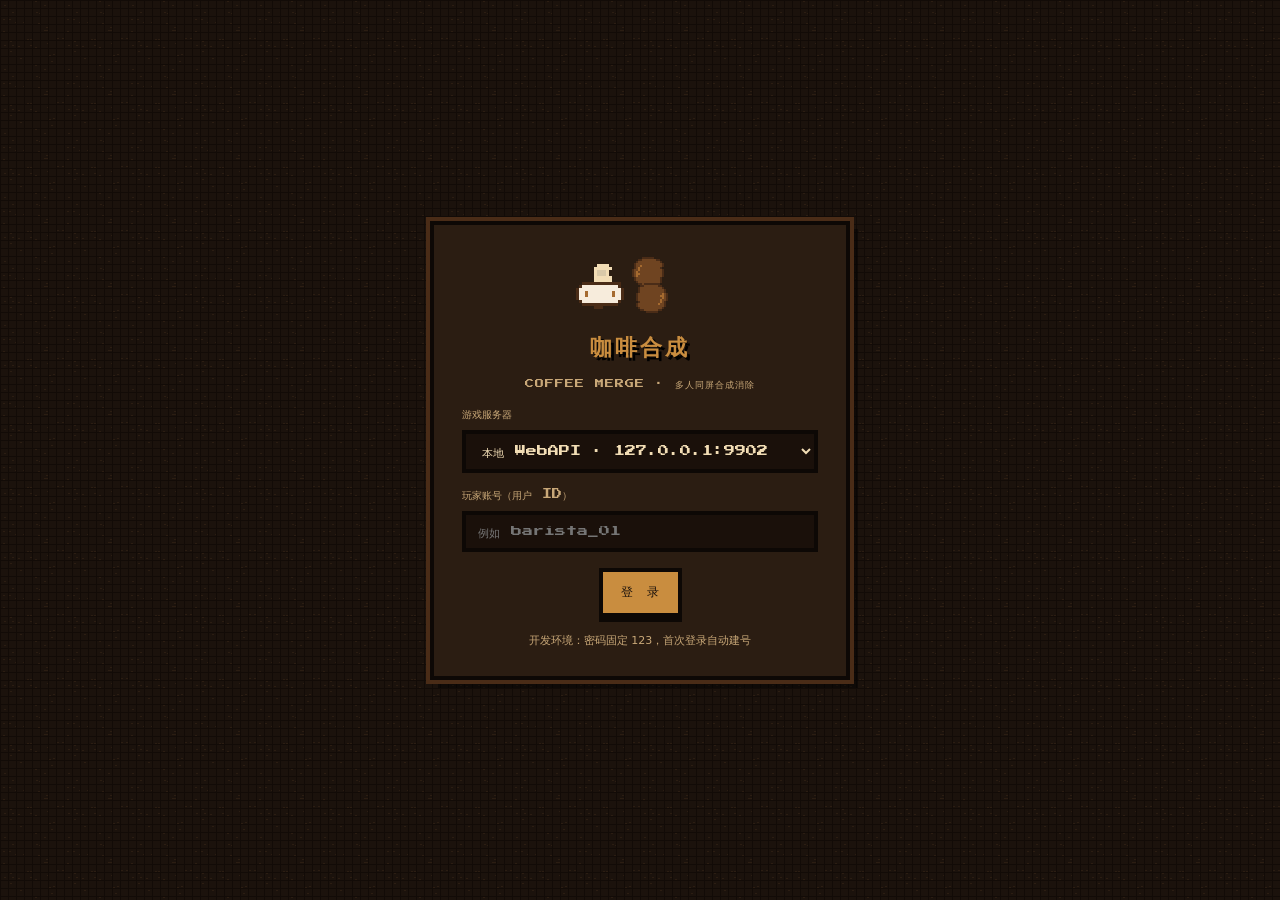
==== client/index.html @ 6a42d243 "feat(client): 像素风网页客户端（登录+大厅）" ====
<!DOCTYPE html>
<html lang="zh-CN">
<head>
<meta charset="UTF-8">
<meta name="viewport" content="width=device-width, initial-scale=1.0">
<title>咖啡合成 · Coffee Merge</title>
<link rel="preconnect" href="https://fonts.googleapis.com">
<link rel="preconnect" href="https://fonts.gstatic.com" crossorigin>
<link href="https://fonts.googleapis.com/css2?family=Press+Start+2P&display=swap" rel="stylesheet">
<link rel="stylesheet" href="css/style.css">
</head>
<body>

<!-- 登录视图 -->
<section id="view-login" class="view">
  <div class="login-panel pixel-panel">
    <img class="logo" src="assets/logo.png" alt="Coffee Merge logo">
    <h1 class="game-title">咖啡合成</h1>
    <p class="game-sub">COFFEE MERGE · 多人同屏合成消除</p>

    <div class="field">
      <label for="serverSel">游戏服务器</label>
      <select id="serverSel">
        <option value="127.0.0.1:9902">本地 WebAPI · 127.0.0.1:9902</option>
      </select>
    </div>

    <div class="field">
      <label for="accountInput">玩家账号（用户 ID）</label>
      <input id="accountInput" type="text" maxlength="32" placeholder="例如 barista_01"
             autocomplete="username" spellcheck="false">
    </div>

    <button id="btnLogin" class="pixel-btn primary" type="button">登 录</button>
    <div id="loginError" class="msg error hidden"></div>
    <div class="hint">开发环境：密码固定 123，首次登录自动建号</div>
  </div>
</section>

<!-- 大厅视图 -->
<section id="view-lobby" class="view hidden">
  <div class="lobby-shell">
    <header class="lobby-head">
      <div class="head-left">
        <img class="logo-sm" src="assets/logo.png" alt="logo">
        <div>
          <h2>咖啡大厅</h2>
          <div class="player-info">
            <span id="lobbyName">-</span> · UID <span id="lobbyUid">-</span>
          </div>
        </div>
      </div>
      <div class="conn-box">
        <span id="pillWs" class="pill bad">WS 未连接</span>
        <span id="pillHs" class="pill bad">未握手</span>
        <span id="pillLogin" class="pill bad">未登录</span>
        <span id="pillHb" class="pill bad">心跳 -</span>
      </div>
      <button id="btnLogout" class="pixel-btn small secondary" type="button">退出登录</button>
    </header>

    <main class="lobby-body">
      <section class="panel chain-panel pixel-panel">
        <h3>咖啡合成链</h3>
        <div class="chain">
          <div class="chain-item"><img src="assets/chain_bean.png" alt="咖啡果"><span>咖啡果</span></div>
          <div class="chain-arrow">›</div>
          <div class="chain-item"><img src="assets/chain_green.png" alt="生豆"><span>生豆</span></div>
          <div class="chain-arrow">›</div>
          <div class="chain-item"><img src="assets/chain_roast.png" alt="烘焙豆"><span>烘焙豆</span></div>
          <div class="chain-arrow">›</div>
          <div class="chain-item"><img src="assets/chain_espresso.png" alt="浓缩"><span>浓缩</span></div>
          <div class="chain-arrow">›</div>
          <div class="chain-item"><img src="assets/chain_latte.png" alt="拿铁"><span>拿铁</span></div>
        </div>
        <p class="chain-note">合成消除玩法即将开放，敬请期待</p>
        <button id="btnStart" class="pixel-btn primary" type="button" disabled>开始游戏（开发中）</button>
      </section>

      <section class="panel list-panel pixel-panel">
        <div class="list-head">
          <h3>在线玩家</h3>
          <span class="online-count">在线 <b id="onlineCount">0</b> 人</span>
        </div>
        <ul id="playerList" class="player-list"></ul>
      </section>
    </main>
  </div>

  <div id="toast" class="toast hidden"></div>
</section>

<script src="js/protocol.js"></script>
<script src="js/net.js"></script>
<script src="js/app.js"></script>
</body>
</html>
---- client/css/style.css ----
:root {
  --bg: #1b120c;
  --panel: #2b1d12;
  --panel2: #382512;
  --line: #4a2c17;
  --ink: #0d0805;
  --text: #f2ddb5;
  --dim: #c9a878;
  --amber: #c98d3f;
  --caramel: #a56a2f;
  --cream: #f2ddb5;
  --milk: #f7ecdc;
  --green: #7fa04e;
  --red: #e07b5a;
  --pixel: 'Press Start 2P', 'Courier New', monospace;
  --zh: 'Microsoft YaHei', 'PingFang SC', system-ui, sans-serif;
}

* { box-sizing: border-box; margin: 0; padding: 0; }
html, body { height: 100%; }

body {
  font-family: var(--pixel);
  color: var(--text);
  background-color: var(--bg);
  background-image: url('../assets/bg.png');
  background-repeat: repeat;
}

img { image-rendering: pixelated; image-rendering: crisp-edges; }
.hidden { display: none !important; }

.view {
  min-height: 100vh;
  display: flex;
  align-items: center;
  justify-content: center;
  padding: 24px;
}

.pixel-panel {
  background: var(--panel);
  border: 4px solid var(--ink);
  box-shadow: 0 0 0 4px var(--line), 8px 8px 0 rgba(0, 0, 0, 0.45);
  padding: 28px;
}

.pixel-btn {
  font-family: var(--pixel);
  font-size: 12px;
  color: #1b120c;
  background: var(--amber);
  border: 4px solid var(--ink);
  box-shadow: 0 5px 0 0 var(--ink);
  padding: 12px 18px;
  cursor: pointer;
  text-transform: uppercase;
  letter-spacing: 1px;
  transition: filter .1s;
}
.pixel-btn:hover { filter: brightness(1.12); }
.pixel-btn:active { transform: translateY(5px); box-shadow: none; }
.pixel-btn:disabled {
  background: var(--panel2);
  color: var(--dim);
  cursor: not-allowed;
  box-shadow: 0 5px 0 0 var(--ink);
  transform: none;
}
.pixel-btn.small { padding: 8px 12px; font-size: 9px; }
.pixel-btn.secondary { background: var(--caramel); }

/* ── 登录视图 ── */
.login-panel {
  width: 420px;
  max-width: 100%;
  display: flex;
  flex-direction: column;
  align-items: center;
  gap: 16px;
}
.logo { width: 128px; height: 64px; }
.game-title {
  font-size: 22px;
  color: var(--amber);
  text-shadow: 3px 3px 0 #000;
  letter-spacing: 3px;
}
.game-sub { font-size: 9px; color: var(--dim); letter-spacing: 1px; }

.field {
  width: 100%;
  display: flex;
  flex-direction: column;
  gap: 8px;
}
.field label { font-size: 10px; color: var(--dim); }

input, select {
  width: 100%;
  padding: 11px 12px;
  font-family: var(--pixel);
  font-size: 11px;
  color: var(--text);
  background: #1a100a;
  border: 4px solid var(--ink);
  outline: none;
}
input:focus, select:focus { border-color: var(--amber); }
select { cursor: pointer; }

.msg.error {
  width: 100%;
  font-family: var(--zh);
  font-size: 12px;
  color: var(--red);
  background: rgba(224, 123, 90, 0.12);
  border: 3px solid var(--ink);
  padding: 8px 10px;
}
.hint { font-family: var(--zh); font-size: 11px; color: var(--dim); }

/* ── 大厅视图 ── */
.view-lobby { align-items: stretch; }
#view-lobby { flex-direction: column; padding: 0; }
.lobby-shell {
  width: 100%;
  max-width: 1080px;
  margin: 0 auto;
  display: flex;
  flex-direction: column;
  min-height: 100vh;
}

.lobby-head {
  display: flex;
  align-items: center;
  gap: 18px;
  flex-wrap: wrap;
  padding: 12px 20px;
  background: var(--panel);
  border: 4px solid var(--ink);
  border-top: none;
  box-shadow: 0 0 0 4px var(--line), 0 8px 0 rgba(0, 0, 0, 0.45);
}
.head-left { display: flex; align-items: center; gap: 12px; }
.logo-sm { width: 64px; height: 32px; }
.head-left h2 { font-size: 15px; color: var(--amber); letter-spacing: 2px; }
.player-info {
  margin-top: 6px;
  font-family: var(--zh);
  font-size: 12px;
  color: var(--dim);
}
.conn-box { display: flex; gap: 8px; margin-left: auto; flex-wrap: wrap; }
.pill {
  font-size: 9px;
  padding: 7px 10px;
  border: 3px solid var(--ink);
  background: var(--panel2);
  white-space: nowrap;
}
.pill.ok { color: #1b120c; background: var(--green); }
.pill.warn { color: #1b120c; background: var(--amber); }
.pill.bad { color: var(--milk); background: #5a241a; }

.lobby-body {
  flex: 1;
  display: flex;
  gap: 20px;
  align-items: flex-start;
  justify-content: center;
  flex-wrap: wrap;
  padding: 22px 20px;
}
.panel { width: 500px; max-width: 100%; }
.chain-panel { display: flex; flex-direction: column; gap: 14px; }
.chain-panel h3, .list-panel h3 { font-size: 12px; color: var(--amber); letter-spacing: 1px; }

.chain {
  display: flex;
  align-items: center;
  justify-content: center;
  gap: 8px;
  flex-wrap: wrap;
  margin: 6px 0;
}
.chain-item {
  display: flex;
  flex-direction: column;
  align-items: center;
  gap: 6px;
  font-size: 9px;
  color: var(--dim);
}
.chain-item img { width: 56px; height: 56px; }
.chain-arrow { color: var(--amber); font-size: 22px; }
.chain-note { font-family: var(--zh); font-size: 12px; color: var(--dim); text-align: center; }

.list-panel { width: 340px; }
.list-head {
  display: flex;
  justify-content: space-between;
  align-items: center;
  margin-bottom: 14px;
}
.online-count { font-family: var(--zh); font-size: 12px; color: var(--dim); }
.online-count b { color: var(--amber); }

.player-list {
  list-style: none;
  display: flex;
  flex-direction: column;
  gap: 8px;
  max-height: 360px;
  overflow-y: auto;
}
.player-list li {
  display: flex;
  align-items: center;
  gap: 10px;
  padding: 8px 10px;
  background: var(--panel2);
  border: 3px solid var(--ink);
  font-family: var(--zh);
  font-size: 13px;
}
.player-list li img { width: 22px; height: 22px; }
.player-list li .me { margin-left: auto; color: var(--green); font-size: 11px; }
.player-list .empty { justify-content: center; color: var(--dim); border-style: dashed; }

.toast {
  position: fixed;
  left: 50%;
  bottom: 32px;
  transform: translateX(-50%);
  z-index: 99;
  background: var(--ink);
  border: 3px solid var(--amber);
  color: var(--cream);
  padding: 10px 16px;
  font-family: var(--zh);
  font-size: 12px;
  box-shadow: 6px 6px 0 rgba(0, 0, 0, 0.5);
  max-width: 80vw;
}

::-webkit-scrollbar { width: 10px; }
::-webkit-scrollbar-track { background: var(--bg); }
::-webkit-scrollbar-thumb { background: var(--line); border: 2px solid var(--ink); }
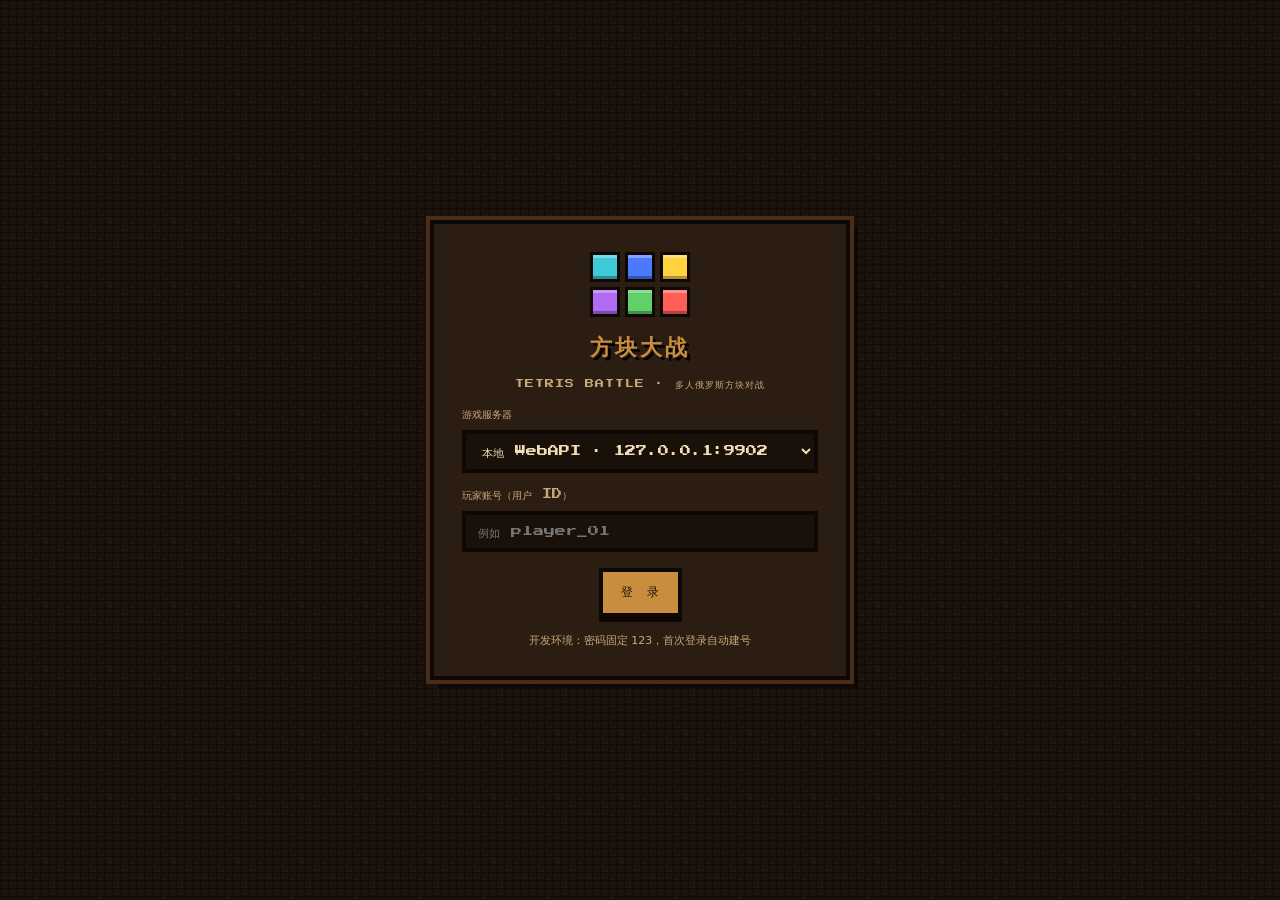
==== commit fc7f63a3: "feat(client): 俄罗斯方块99 前端玩法，替换旧二合消除玩法" ====
--- a/client/index.html
+++ b/client/index.html
@@ -3,7 +3,7 @@
 <head>
 <meta charset="UTF-8">
 <meta name="viewport" content="width=device-width, initial-scale=1.0">
-<title>咖啡合成 · Coffee Merge</title>
+<title>方块大战 · TETRIS BATTLE</title>
 <link rel="preconnect" href="https://fonts.googleapis.com">
 <link rel="preconnect" href="https://fonts.gstatic.com" crossorigin>
 <link href="https://fonts.googleapis.com/css2?family=Press+Start+2P&display=swap" rel="stylesheet">
@@ -14,9 +14,12 @@
 <!-- 登录视图 -->
 <section id="view-login" class="view">
   <div class="login-panel pixel-panel">
-    <img class="logo" src="assets/logo.png" alt="Coffee Merge logo">
-    <h1 class="game-title">咖啡合成</h1>
-    <p class="game-sub">COFFEE MERGE · 多人同屏合成消除</p>
+    <div class="tetris-logo lg" aria-hidden="true">
+      <i class="t-I"></i><i class="t-J"></i><i class="t-O"></i>
+      <i class="t-T"></i><i class="t-S"></i><i class="t-Z"></i>
+    </div>
+    <h1 class="game-title">方块大战</h1>
+    <p class="game-sub">TETRIS BATTLE · 多人俄罗斯方块对战</p>
 
     <div class="field">
       <label for="serverSel">游戏服务器</label>
@@ -27,7 +30,7 @@
 
     <div class="field">
       <label for="accountInput">玩家账号（用户 ID）</label>
-      <input id="accountInput" type="text" maxlength="32" placeholder="例如 barista_01"
+      <input id="accountInput" type="text" maxlength="32" placeholder="例如 player_01"
              autocomplete="username" spellcheck="false">
     </div>
 
@@ -39,59 +42,175 @@
 
 <!-- 大厅视图 -->
 <section id="view-lobby" class="view hidden">
-  <div class="lobby-shell">
-    <header class="lobby-head">
-      <div class="head-left">
-        <img class="logo-sm" src="assets/logo.png" alt="logo">
-        <div>
-          <h2>咖啡大厅</h2>
-          <div class="player-info">
-            <span id="lobbyName">-</span> · UID <span id="lobbyUid">-</span>
-          </div>
+  <div class="lobby-wrap">
+    <div class="lobby-shell">
+      <header class="lobby-head">
+        <div class="head-left">
+          <div class="tetris-logo" aria-hidden="true">
+            <i class="t-I"></i><i class="t-J"></i><i class="t-O"></i>
+            <i class="t-T"></i><i class="t-S"></i><i class="t-Z"></i>
+          </div>
+          <div>
+            <h2>方块大战</h2>
+            <div class="player-info">
+              <span id="lobbyName">-</span> · UID <span id="lobbyUid">-</span>
+            </div>
+          </div>
+        </div>
+        <div class="conn-box">
+          <span id="pillWs" class="pill bad">WS 未连接</span>
+          <span id="pillHs" class="pill bad">未握手</span>
+          <span id="pillLogin" class="pill bad">未登录</span>
+          <span id="pillHb" class="pill bad">心跳 -</span>
+        </div>
+        <button id="btnLog" class="pixel-btn small" type="button">消息日志</button>
+        <button id="btnLogout" class="pixel-btn small secondary" type="button">退出登录</button>
+      </header>
+
+      <main class="lobby-body">
+        <section class="panel help-panel pixel-panel">
+          <h3>玩法说明</h3>
+          <p class="help-rules">
+            俄罗斯方块对战：移动旋转方块，填满一行即可消除并得分。
+            后续版本将接入服务器，与其他玩家实时对战——消除时随机选中一名玩家发动攻击（增加垃圾行）。
+          </p>
+          <div class="help-keys">
+            <span>← → 移动</span>
+            <span>↓ 软降</span>
+            <span>↑ / X 旋转</span>
+            <span>Z 逆旋转</span>
+            <span>空格 硬降</span>
+            <span>C 暂存</span>
+            <span>P 暂停</span>
+          </div>
+          <button id="btnStart" class="pixel-btn primary" type="button">开始游戏</button>
+        </section>
+
+        <section class="panel list-panel pixel-panel">
+          <div class="list-head">
+            <h3>在线玩家</h3>
+            <span class="online-count">在线 <b id="onlineCount">0</b> 人</span>
+          </div>
+          <div class="player-query">
+            <input id="playerQueryInput" type="text" maxlength="32" placeholder="输入玩家名查询信息" autocomplete="off" spellcheck="false">
+            <button id="btnQueryPlayer" class="pixel-btn small" type="button">查询</button>
+          </div>
+          <div id="playerQueryResult" class="query-result"></div>
+          <ul id="playerList" class="player-list"></ul>
+        </section>
+
+        <section class="panel chat-panel pixel-panel">
+          <div class="chat-head">
+            <h3>大厅聊天</h3>
+          </div>
+          <div id="chatList" class="chat-list"></div>
+          <div class="chat-input-row">
+            <input id="chatInput" type="text" maxlength="300" placeholder="输入聊天内容，回车发送" autocomplete="off">
+            <button id="btnSendChat" class="pixel-btn small" type="button">发送</button>
+          </div>
+        </section>
+      </main>
+    </div>
+
+    <!-- 消息日志（固定右侧） -->
+    <div id="logPanel" class="log-panel pixel-panel hidden">
+      <div class="log-head">
+        <h3>消息日志</h3>
+        <div class="log-actions">
+          <button id="btnLogClear" class="pixel-btn small" type="button">清空</button>
+          <button id="btnLogClose" class="pixel-btn small secondary" type="button">关闭</button>
         </div>
       </div>
-      <div class="conn-box">
-        <span id="pillWs" class="pill bad">WS 未连接</span>
-        <span id="pillHs" class="pill bad">未握手</span>
-        <span id="pillLogin" class="pill bad">未登录</span>
-        <span id="pillHb" class="pill bad">心跳 -</span>
+      <div class="log-filters">
+        <label class="log-filter"><input type="checkbox" data-filter="heartbeat" checked> 心跳</label>
+        <label class="log-filter"><input type="checkbox" data-filter="send" checked> 发送</label>
+        <label class="log-filter"><input type="checkbox" data-filter="recv" checked> 接收</label>
+        <label class="log-filter"><input type="checkbox" data-filter="sys" checked> 系统</label>
+        <label class="log-filter"><input type="checkbox" data-filter="err" checked> 错误</label>
       </div>
-      <button id="btnLogout" class="pixel-btn small secondary" type="button">退出登录</button>
-    </header>
-
-    <main class="lobby-body">
-      <section class="panel chain-panel pixel-panel">
-        <h3>咖啡合成链</h3>
-        <div class="chain">
-          <div class="chain-item"><img src="assets/chain_bean.png" alt="咖啡果"><span>咖啡果</span></div>
-          <div class="chain-arrow">›</div>
-          <div class="chain-item"><img src="assets/chain_green.png" alt="生豆"><span>生豆</span></div>
-          <div class="chain-arrow">›</div>
-          <div class="chain-item"><img src="assets/chain_roast.png" alt="烘焙豆"><span>烘焙豆</span></div>
-          <div class="chain-arrow">›</div>
-          <div class="chain-item"><img src="assets/chain_espresso.png" alt="浓缩"><span>浓缩</span></div>
-          <div class="chain-arrow">›</div>
-          <div class="chain-item"><img src="assets/chain_latte.png" alt="拿铁"><span>拿铁</span></div>
-        </div>
-        <p class="chain-note">合成消除玩法即将开放，敬请期待</p>
-        <button id="btnStart" class="pixel-btn primary" type="button" disabled>开始游戏（开发中）</button>
-      </section>
-
-      <section class="panel list-panel pixel-panel">
-        <div class="list-head">
-          <h3>在线玩家</h3>
-          <span class="online-count">在线 <b id="onlineCount">0</b> 人</span>
-        </div>
-        <ul id="playerList" class="player-list"></ul>
-      </section>
-    </main>
+      <div id="logList" class="log-list"></div>
+    </div>
   </div>
 
   <div id="toast" class="toast hidden"></div>
+</section>
+
+<!-- 俄罗斯方块对战 -->
+<section id="view-game" class="view hidden">
+  <div class="game-wrap">
+    <div class="game-shell pixel-panel">
+      <header class="game-head">
+        <button id="btnBackLobby" class="pixel-btn small secondary" type="button">返回大厅</button>
+        <div class="game-stats">
+          <span>分数 <b id="gameScore">0</b></span>
+          <span>消行 <b id="gameLines">0</b></span>
+          <span>等级 <b id="gameLevel">1</b></span>
+        </div>
+        <div class="game-actions">
+          <button id="btnPause" class="pixel-btn small" type="button">暂停</button>
+          <button id="btnRestart" class="pixel-btn small" type="button">重开</button>
+        </div>
+      </header>
+
+      <div class="game-body">
+        <!-- 主棋盘 -->
+        <div class="board-area">
+          <div class="tetris-board" id="tetrisBoard" aria-label="俄罗斯方块棋盘">
+            <div class="board-grid"></div>
+            <div class="board-stack" id="boardStack"></div>
+            <div id="ghostGroup"></div>
+            <div id="pieceGroup"></div>
+
+            <div class="board-overlay hidden" id="overlayReady">
+              <span id="readyText">READY</span>
+            </div>
+            <div class="board-overlay hidden" id="overlayPause">
+              <span class="over-title">PAUSED</span>
+              <button id="btnResume" class="pixel-btn small" type="button">继续</button>
+              <button id="btnQuitPause" class="pixel-btn small secondary" type="button">返回大厅</button>
+            </div>
+            <div class="board-overlay hidden" id="overlayOver">
+              <span class="over-title">GAME OVER</span>
+              <span class="over-sub" id="overStats"></span>
+              <button id="btnAgain" class="pixel-btn small" type="button">再来一局</button>
+              <button id="btnQuitOver" class="pixel-btn small secondary" type="button">返回大厅</button>
+            </div>
+          </div>
+          <p class="game-hint">←→ 移动 · ↑/X 旋转 · ↓ 软降 · 空格 硬降 · C 暂存 · P 暂停</p>
+          <div class="touch-controls" id="touchControls">
+            <button id="touchLeft" class="pixel-btn small" type="button">←</button>
+            <button id="touchRight" class="pixel-btn small" type="button">→</button>
+            <button id="touchDown" class="pixel-btn small" type="button">↓</button>
+            <button id="touchRotate" class="pixel-btn small" type="button">⟳</button>
+            <button id="touchDrop" class="pixel-btn small" type="button">⤓</button>
+          </div>
+        </div>
+
+        <!-- 信息 + 观战 -->
+        <aside class="side-area">
+          <div class="info-panel pixel-panel">
+            <div class="info-col">
+              <h4>HOLD</h4>
+              <div class="hold-box" id="holdBox"></div>
+            </div>
+            <div class="info-col">
+              <h4>NEXT</h4>
+              <div class="next-boxes" id="nextBoxes"></div>
+            </div>
+          </div>
+          <div class="spectate-panel pixel-panel">
+            <h4>其他玩家（服务器对战接入后实时同步）</h4>
+            <div class="spectate-grid" id="spectateGrid"></div>
+          </div>
+        </aside>
+      </div>
+    </div>
+  </div>
 </section>
 
 <script src="js/protocol.js"></script>
 <script src="js/net.js"></script>
 <script src="js/app.js"></script>
+<script src="js/game.js"></script>
 </body>
 </html>
--- a/client/css/style.css
+++ b/client/css/style.css
@@ -79,7 +79,22 @@
   align-items: center;
   gap: 16px;
 }
-.logo { width: 128px; height: 64px; }
+.tetris-logo {
+  display: grid;
+  grid-template-columns: repeat(3, 22px);
+  grid-auto-rows: 22px;
+  gap: 4px;
+}
+.tetris-logo.lg {
+  grid-template-columns: repeat(3, 30px);
+  grid-auto-rows: 30px;
+  gap: 5px;
+}
+.tetris-logo i {
+  display: block;
+  border: 3px solid var(--ink);
+  box-shadow: inset 0 3px 0 rgba(255, 255, 255, .3), inset 0 -3px 0 rgba(0, 0, 0, .3);
+}
 .game-title {
   font-size: 22px;
   color: var(--amber);
@@ -121,30 +136,34 @@
 .hint { font-family: var(--zh); font-size: 11px; color: var(--dim); }
 
 /* ── 大厅视图 ── */
-.view-lobby { align-items: stretch; }
-#view-lobby { flex-direction: column; padding: 0; }
+#view-lobby { padding: 20px; }
+.lobby-wrap {
+  width: 100%;
+  max-width: 980px;
+  display: flex;
+  align-items: flex-start;
+  justify-content: center;
+  gap: 16px;
+}
 .lobby-shell {
   width: 100%;
-  max-width: 1080px;
-  margin: 0 auto;
-  display: flex;
-  flex-direction: column;
-  min-height: 100vh;
+  max-width: 560px;
+  display: flex;
+  flex-direction: column;
+  gap: 16px;
 }
 
 .lobby-head {
   display: flex;
   align-items: center;
-  gap: 18px;
+  gap: 14px;
   flex-wrap: wrap;
-  padding: 12px 20px;
+  padding: 14px 16px;
   background: var(--panel);
   border: 4px solid var(--ink);
-  border-top: none;
-  box-shadow: 0 0 0 4px var(--line), 0 8px 0 rgba(0, 0, 0, 0.45);
+  box-shadow: 0 0 0 4px var(--line), 8px 8px 0 rgba(0, 0, 0, 0.45);
 }
 .head-left { display: flex; align-items: center; gap: 12px; }
-.logo-sm { width: 64px; height: 32px; }
 .head-left h2 { font-size: 15px; color: var(--amber); letter-spacing: 2px; }
 .player-info {
   margin-top: 6px;
@@ -165,39 +184,36 @@
 .pill.bad { color: var(--milk); background: #5a241a; }
 
 .lobby-body {
-  flex: 1;
-  display: flex;
-  gap: 20px;
-  align-items: flex-start;
-  justify-content: center;
+  display: flex;
+  flex-direction: column;
+  gap: 16px;
+  align-items: stretch;
+}
+.panel { width: 100%; max-width: 100%; }
+.help-panel { display: flex; flex-direction: column; gap: 14px; }
+.help-panel h3, .list-panel h3 { font-size: 12px; color: var(--amber); letter-spacing: 1px; }
+.help-rules {
+  font-family: var(--zh);
+  font-size: 12px;
+  line-height: 1.7;
+  color: var(--dim);
+}
+.help-keys {
+  display: flex;
   flex-wrap: wrap;
-  padding: 22px 20px;
-}
-.panel { width: 500px; max-width: 100%; }
-.chain-panel { display: flex; flex-direction: column; gap: 14px; }
-.chain-panel h3, .list-panel h3 { font-size: 12px; color: var(--amber); letter-spacing: 1px; }
-
-.chain {
-  display: flex;
-  align-items: center;
-  justify-content: center;
   gap: 8px;
-  flex-wrap: wrap;
-  margin: 6px 0;
-}
-.chain-item {
-  display: flex;
-  flex-direction: column;
-  align-items: center;
-  gap: 6px;
-  font-size: 9px;
-  color: var(--dim);
-}
-.chain-item img { width: 56px; height: 56px; }
-.chain-arrow { color: var(--amber); font-size: 22px; }
-.chain-note { font-family: var(--zh); font-size: 12px; color: var(--dim); text-align: center; }
-
-.list-panel { width: 340px; }
+}
+.help-keys span {
+  font-family: var(--zh);
+  font-size: 11px;
+  color: var(--text);
+  background: var(--panel2);
+  border: 3px solid var(--ink);
+  padding: 6px 10px;
+}
+.help-panel .pixel-btn { align-self: flex-start; }
+
+.list-panel { width: 100%; }
 .list-head {
   display: flex;
   justify-content: space-between;
@@ -206,6 +222,17 @@
 }
 .online-count { font-family: var(--zh); font-size: 12px; color: var(--dim); }
 .online-count b { color: var(--amber); }
+
+.player-query { display: flex; gap: 8px; margin-bottom: 10px; }
+.player-query input { flex: 1; }
+.query-result {
+  font-family: var(--zh);
+  font-size: 12px;
+  color: var(--green);
+  margin-bottom: 10px;
+  min-height: 1em;
+  word-break: break-all;
+}
 
 .player-list {
   list-style: none;
@@ -225,9 +252,386 @@
   font-family: var(--zh);
   font-size: 13px;
 }
-.player-list li img { width: 22px; height: 22px; }
+.player-list li .avatar {
+  width: 14px;
+  height: 14px;
+  flex-shrink: 0;
+  background: var(--green);
+  border: 3px solid var(--ink);
+  box-shadow: inset 0 2px 0 rgba(255, 255, 255, .3);
+}
 .player-list li .me { margin-left: auto; color: var(--green); font-size: 11px; }
 .player-list .empty { justify-content: center; color: var(--dim); border-style: dashed; }
+
+.chat-panel { display: flex; flex-direction: column; gap: 12px; }
+.chat-head h3 { font-size: 12px; color: var(--amber); letter-spacing: 1px; }
+.chat-list {
+  height: 260px;
+  overflow-y: auto;
+  display: flex;
+  flex-direction: column;
+  gap: 8px;
+  background: #160d07;
+  border: 4px solid var(--ink);
+  padding: 10px;
+}
+.chat-empty {
+  color: var(--dim);
+  text-align: center;
+  padding: 24px 0;
+  font-family: var(--zh);
+  font-size: 12px;
+}
+.chat-message {
+  font-family: var(--zh);
+  font-size: 13px;
+  line-height: 1.45;
+  padding: 7px 8px;
+  background: var(--panel2);
+  border: 3px solid var(--ink);
+  display: flex;
+  flex-wrap: wrap;
+  gap: 6px 10px;
+  align-items: baseline;
+}
+.chat-message.self { background: #3b2a1a; border-color: var(--amber); }
+.chat-name { color: var(--green); font-weight: bold; }
+.chat-message.self .chat-name { color: var(--amber); }
+.chat-time { color: var(--dim); font-size: 11px; margin-left: auto; }
+.chat-text { flex-basis: 100%; color: var(--text); word-break: break-word; white-space: pre-wrap; }
+.chat-input-row { display: flex; gap: 8px; }
+.chat-input-row input { flex: 1; }
+
+/* ── 游戏视图（俄罗斯方块） ── */
+#view-game { padding: 16px; }
+.game-wrap { width: 100%; display: flex; justify-content: center; }
+.game-shell {
+  width: 100%;
+  max-width: 880px;
+  padding: 18px;
+  display: flex;
+  flex-direction: column;
+  gap: 14px;
+}
+.game-head {
+  display: flex;
+  align-items: center;
+  justify-content: space-between;
+  gap: 12px;
+  flex-wrap: wrap;
+}
+.game-stats {
+  display: flex;
+  gap: 16px;
+  font-family: var(--zh);
+  font-size: 12px;
+  color: var(--dim);
+}
+.game-stats b {
+  color: var(--amber);
+  font-size: 15px;
+  font-family: var(--pixel);
+}
+.game-actions { display: flex; gap: 8px; }
+
+.game-body {
+  display: flex;
+  gap: 16px;
+  align-items: flex-start;
+  justify-content: center;
+}
+.board-area { display: flex; flex-direction: column; gap: 10px; align-items: center; }
+
+.tetris-board {
+  position: relative;
+  width: clamp(230px, 40vh, 330px);
+  aspect-ratio: 1 / 2;
+  background: #120c07;
+  border: 4px solid var(--ink);
+  box-shadow: 0 0 0 4px var(--line);
+  overflow: hidden;
+}
+.board-grid {
+  position: absolute;
+  inset: 0;
+  background:
+    repeating-linear-gradient(to right, rgba(255, 255, 255, .05) 0 1px, transparent 1px 10%),
+    repeating-linear-gradient(to bottom, rgba(255, 255, 255, .05) 0 1px, transparent 1px 5%);
+  pointer-events: none;
+}
+.board-stack {
+  position: absolute;
+  inset: 0;
+  pointer-events: none;
+}
+
+/* 方块配色（board-cell / piece-block / mini-block / mini-cell / logo 共用） */
+.t-I { background-color: #3ec8d8; }
+.t-J { background-color: #4a7bff; }
+.t-L { background-color: #ff9d3c; }
+.t-O { background-color: #ffd23e; }
+.t-S { background-color: #5fd06a; }
+.t-T { background-color: #b06bf0; }
+.t-Z { background-color: #ff5f56; }
+
+.board-cell {
+  position: absolute;
+  width: 10%;
+  height: 5%;
+  border: 2px solid rgba(0, 0, 0, .35);
+  box-shadow: inset 0 2px 0 rgba(255, 255, 255, .28), inset 0 -2px 0 rgba(0, 0, 0, .28);
+  transition: top .16s ease-out;
+}
+@keyframes cellLand {
+  0% { transform: scaleY(1.28); }
+  100% { transform: scaleY(1); }
+}
+.board-cell.land {
+  animation: cellLand .12s ease-out;
+  transform-origin: top;
+}
+@keyframes rowFlash {
+  0%, 100% { opacity: 1; }
+  50% { opacity: .15; }
+}
+.board-cell.row-flash {
+  animation: rowFlash .16s linear 2;
+}
+
+.piece-group, .ghost-group {
+  position: absolute;
+  left: 0;
+  top: 0;
+  width: 40%;
+  height: 20%;
+  transition: transform .07s linear;
+  will-change: transform;
+}
+.piece-block, .ghost-block {
+  position: absolute;
+  width: 25%;
+  height: 25%;
+}
+.piece-block {
+  border: 2px solid rgba(0, 0, 0, .35);
+  box-shadow: inset 0 2px 0 rgba(255, 255, 255, .3), inset 0 -2px 0 rgba(0, 0, 0, .3);
+}
+.ghost-group { opacity: .35; }
+.ghost-block {
+  border: 2px dashed currentColor;
+  background: transparent;
+}
+.ghost-I { color: #3ec8d8; }
+.ghost-J { color: #4a7bff; }
+.ghost-L { color: #ff9d3c; }
+.ghost-O { color: #ffd23e; }
+.ghost-S { color: #5fd06a; }
+.ghost-T { color: #b06bf0; }
+.ghost-Z { color: #ff5f56; }
+
+/* 棋盘覆盖层 */
+.board-overlay {
+  position: absolute;
+  inset: 0;
+  z-index: 5;
+  background: rgba(10, 6, 3, .74);
+  display: flex;
+  flex-direction: column;
+  align-items: center;
+  justify-content: center;
+  gap: 12px;
+}
+.board-overlay .over-title {
+  font-size: 15px;
+  color: var(--amber);
+  text-shadow: 3px 3px 0 #000;
+  letter-spacing: 2px;
+}
+.board-overlay .over-sub {
+  font-family: var(--zh);
+  font-size: 12px;
+  color: var(--dim);
+}
+@keyframes readyPop {
+  0% { transform: scale(.5); opacity: 0; }
+  60% { transform: scale(1.15); opacity: 1; }
+  100% { transform: scale(1); }
+}
+#readyText {
+  font-size: 20px;
+  color: var(--cream);
+  text-shadow: 3px 3px 0 #000;
+  animation: readyPop .4s ease-out;
+}
+
+.game-hint {
+  font-family: var(--zh);
+  font-size: 11px;
+  color: var(--dim);
+  text-align: center;
+}
+
+/* 触屏按钮 */
+.touch-controls {
+  display: none;
+  gap: 8px;
+  flex-wrap: wrap;
+  justify-content: center;
+  width: min(330px, 100%);
+}
+.touch-controls .pixel-btn { flex: 1; min-width: 44px; padding: 12px 8px; }
+@media (pointer: coarse) {
+  .touch-controls { display: flex; }
+}
+
+/* 信息 + 观战侧栏 */
+.side-area {
+  display: flex;
+  flex-direction: column;
+  gap: 12px;
+  width: 220px;
+  flex-shrink: 0;
+}
+.info-panel {
+  padding: 14px;
+  display: flex;
+  gap: 14px;
+}
+.info-col { display: flex; flex-direction: column; align-items: center; gap: 8px; }
+.info-panel h4, .spectate-panel h4 {
+  font-size: 10px;
+  color: var(--amber);
+  letter-spacing: 1px;
+}
+.hold-box, .mini-box {
+  position: relative;
+  background: #160d07;
+  border: 3px solid var(--ink);
+}
+.hold-box { width: 60px; height: 48px; }
+.next-boxes { display: flex; flex-direction: column; gap: 6px; }
+.mini-box { width: 60px; height: 30px; }
+.mini-block {
+  position: absolute;
+  border: 2px solid rgba(0, 0, 0, .35);
+}
+
+.spectate-panel { padding: 14px; }
+.spectate-panel h4 { line-height: 1.6; }
+.spectate-grid {
+  display: grid;
+  grid-template-columns: 1fr 1fr;
+  gap: 10px;
+  margin-top: 10px;
+}
+.spectate-slot {
+  display: flex;
+  flex-direction: column;
+  align-items: center;
+  gap: 4px;
+}
+.mini-board {
+  display: grid;
+  grid-template-columns: repeat(10, 1fr);
+  grid-template-rows: repeat(20, 1fr);
+  width: 86px;
+  height: 172px;
+  background: #120c07;
+  border: 3px solid var(--ink);
+}
+.mini-cell { background: #1d130c; }
+.mini-board.waiting { opacity: .4; }
+.mini-board.waiting .mini-cell { background: #16100a; }
+.mini-name {
+  font-family: var(--zh);
+  font-size: 10px;
+  color: var(--dim);
+  max-width: 100%;
+  overflow: hidden;
+  text-overflow: ellipsis;
+  white-space: nowrap;
+}
+
+@media (max-width: 900px) {
+  .game-body { flex-direction: column; align-items: center; }
+  .side-area {
+    flex-direction: row;
+    width: 100%;
+    flex-wrap: wrap;
+    justify-content: center;
+  }
+  .spectate-grid { grid-template-columns: repeat(4, auto); }
+  .touch-controls { display: flex; }
+}
+
+/* ── 消息日志（固定右侧） ── */
+#logPanel {
+  width: 340px;
+  flex-shrink: 0;
+  position: sticky;
+  top: 20px;
+  height: calc(100vh - 40px);
+  display: flex;
+  flex-direction: column;
+  gap: 12px;
+  padding: 18px;
+}
+.log-panel {
+  background: var(--panel);
+  border: 4px solid var(--ink);
+  box-shadow: 0 0 0 4px var(--line), 8px 8px 0 rgba(0, 0, 0, 0.45);
+}
+.log-head {
+  display: flex;
+  align-items: center;
+  justify-content: space-between;
+  gap: 10px;
+  flex-wrap: wrap;
+}
+.log-head h3 { font-size: 13px; color: var(--amber); letter-spacing: 1px; }
+.log-actions { display: flex; gap: 8px; }
+.log-filters { display: flex; gap: 12px; flex-wrap: wrap; }
+.log-filter {
+  display: flex;
+  align-items: center;
+  gap: 6px;
+  font-family: var(--zh);
+  font-size: 12px;
+  color: var(--dim);
+  cursor: pointer;
+}
+.log-filter input { width: auto; padding: 0; }
+.log-list {
+  flex: 1;
+  min-height: 0;
+  overflow-y: auto;
+  background: #160d07;
+  border: 4px solid var(--ink);
+  padding: 10px;
+  display: flex;
+  flex-direction: column;
+  gap: 6px;
+}
+.log-entry {
+  font-size: 10px;
+  line-height: 1.5;
+  word-break: break-all;
+  white-space: pre-wrap;
+  padding-left: 6px;
+  border-left: 3px solid transparent;
+}
+.log-entry .ts { color: var(--dim); margin-right: 8px; }
+.log-entry.send { color: #9ecbff; border-left-color: #3f6fb5; }
+.log-entry.recv { color: #a5d6a7; border-left-color: #3f8f5f; }
+.log-entry.sys { color: var(--dim); border-left-color: var(--line); }
+.log-entry.err { color: var(--red); border-left-color: var(--red); }
+.log-empty {
+  color: var(--dim);
+  text-align: center;
+  padding: 24px 0;
+  font-family: var(--zh);
+  font-size: 12px;
+}
 
 .toast {
   position: fixed;
@@ -248,3 +652,41 @@
 ::-webkit-scrollbar { width: 10px; }
 ::-webkit-scrollbar-track { background: var(--bg); }
 ::-webkit-scrollbar-thumb { background: var(--line); border: 2px solid var(--ink); }
+
+/* ── 移动端适配 ── */
+@media (max-width: 900px) {
+  .lobby-wrap {
+    flex-direction: column;
+    align-items: stretch;
+  }
+  #logPanel {
+    position: static;
+    width: 100%;
+    height: auto;
+    max-height: 50vh;
+  }
+}
+
+@media (max-width: 640px) {
+  .view { padding: 14px; }
+  .pixel-btn { padding: 12px 14px; }
+  #view-lobby { padding: 12px; }
+  .lobby-head {
+    flex-direction: column;
+    align-items: stretch;
+    gap: 12px;
+  }
+  .head-left { justify-content: center; }
+  .conn-box { margin-left: 0; justify-content: center; }
+  .pill { flex: 1; text-align: center; }
+  .help-keys span { font-size: 10px; }
+  .tetris-board { width: min(320px, 82vw); }
+  .player-list { max-height: 40vh; }
+  .chat-list { height: 40vh; }
+  .game-head { flex-wrap: wrap; }
+  .game-stats { margin-left: auto; }
+  .spectate-grid { grid-template-columns: repeat(2, auto); }
+  .log-panel { padding: 14px; }
+  .log-actions .pixel-btn { flex: 1; }
+  .log-filter { font-size: 13px; }
+}
